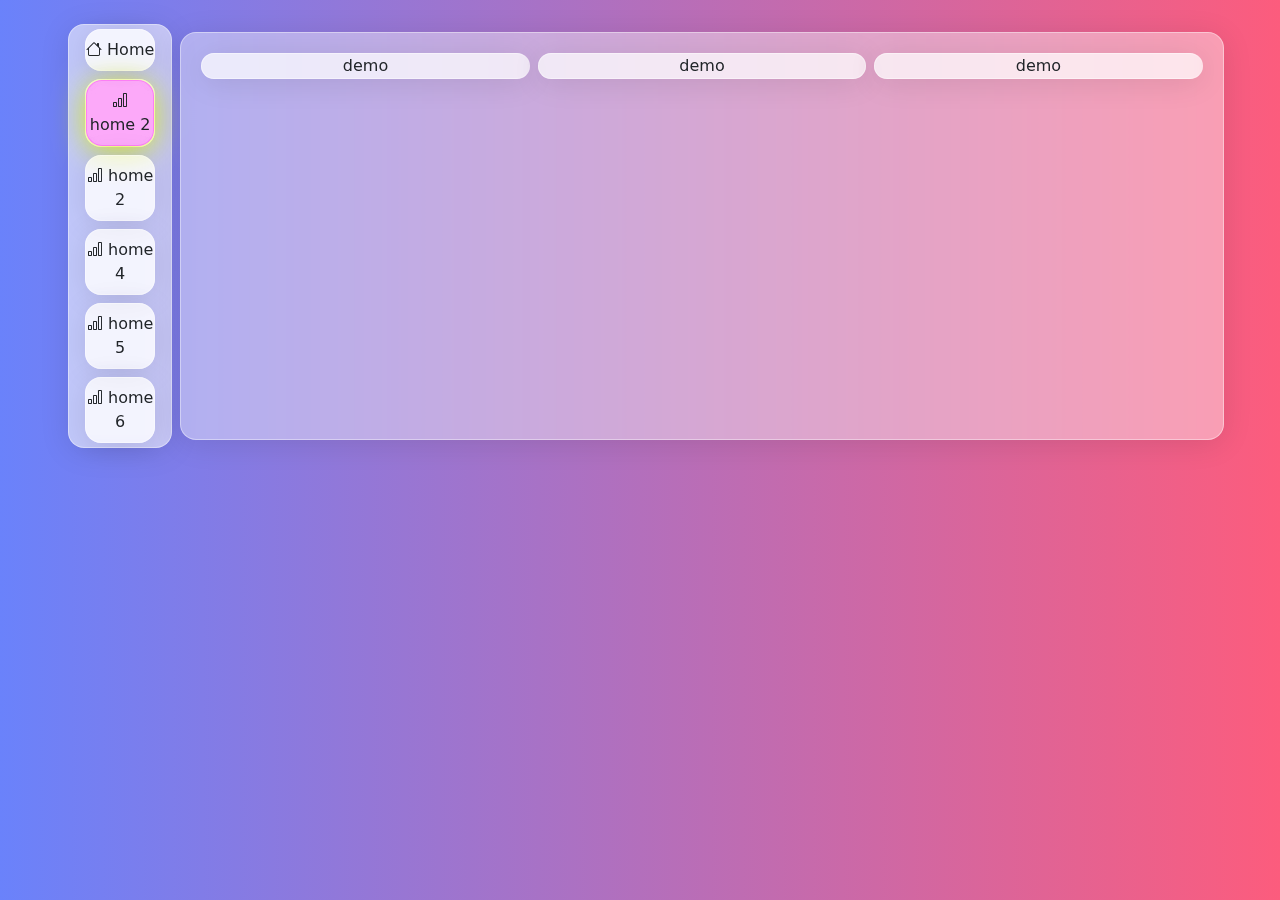
==== data.html @ 5419cb65 "data html file add" ====
<!DOCTYPE html>
<html lang="en">

<head>
    <meta charset="UTF-8">
    <meta name="viewport" content="width=device-width, initial-scale=1.0">
    <title>Viral Admin Dashboard</title>
    <link rel="stylesheet" href="css/bootstrap.min.css">

    <link rel="stylesheet" href="css/glass.css">
</head>

<body>


    <div class="container-fluid ">
        <div class="row p-2 mt-3 ms-auto" align="center">
            <div class="col-1 ms-5 viral-card-1 ">
                
                <ul class="navbar-nav me-auto mb-2 mb-lg-0 text-center">
                    <li class="nav-item viral-card-1 m-1">
                        <a class="nav-link "  href="index.html">  <i class="bi bi-house"></i>   Home</a>
                    </li>
                    <li class="nav-item viral-card-1 m-1">
                      <a class="nav-link active" href="data.html">  <i class="bi bi-bar-chart"></i>  home 2</a>
                    </li>
                    <li class="nav-item viral-card-1 m-1">
                        <a class="nav-link" href="#">  <i class="bi bi-bar-chart"></i>  home 2</a>
                      </li>
                      <li class="nav-item viral-card-1 m-1">
                        <a class="nav-link" href="#">  <i class="bi bi-bar-chart"></i>  home 4</a>
                      </li>
                      <li class="nav-item viral-card-1 m-1">
                        <a class="nav-link" href="#">  <i class="bi bi-bar-chart"></i>  home 5</a>
                      </li>
                      <li class="nav-item viral-card-1 m-1">
                        <a class="nav-link" href="#">  <i class="bi bi-bar-chart"></i>  home 6</a>
                      </li>
                    
                    
                   
                </ul>
            </div>
            <div class="col-10 m-2 viral-card">
                
                <div class="row m-1 mt-3">
                   <div class="col m-1 viral-card-1">demo</div>
                   <div class="col m-1 viral-card-1">demo</div>
                   <div class="col m-1 viral-card-1">demo</div>
                </div>
                
            </div>
        </div>
    </div>

    <script src="js/bootstrap.bundle.min.js"></script>
</body>

</html>
---- css/glass.css ----
@import url("https://cdn.jsdelivr.net/npm/bootstrap-icons@1.10.5/font/bootstrap-icons.css");
body{
    background: #FC5C7D;  /* fallback for old browsers */
    background: -webkit-linear-gradient(to right, #6A82FB, #FC5C7D);  /* Chrome 10-25, Safari 5.1-6 */
    background: linear-gradient(to right, #6A82FB, #FC5C7D); /* W3C, IE 10+/ Edge, Firefox 16+, Chrome 26+, Opera 12+, Safari 7+ */
    
}
.nav-item:hover{
 
background: rgba(255, 29, 240, 0.37);
border-radius: 16px;
box-shadow: 0 4px 30px rgba(231, 255, 10, 0.861);
backdrop-filter: blur(5px);
-webkit-backdrop-filter: blur(5px);
border: 1px solid rgba(255, 29, 240, 0.3);
}
.active{
    background: rgba(255, 29, 240, 0.37);
border-radius: 16px;
box-shadow: 0 4px 30px rgba(231, 255, 10, 0.861);
backdrop-filter: blur(5px);
-webkit-backdrop-filter: blur(5px);
border: 1px solid rgba(255, 29, 240, 0.3);
}
.viral-card-1{
   
background: rgba(255, 255, 255, 0.56);
border-radius: 16px;
box-shadow: 0 4px 30px rgba(0, 0, 0, 0.1);
backdrop-filter: blur(6px);
-webkit-backdrop-filter: blur(6px);
border: 1px solid rgba(255, 255, 255, 0.4);
}
.viral-card{
background: rgba(255, 255, 255, 0.4);
border-radius: 16px;
box-shadow: 0 4px 30px rgba(0, 0, 0, 0.1);
backdrop-filter: blur(6px);
-webkit-backdrop-filter: blur(6px);
border: 1px solid rgba(255, 255, 255, 0.4);
}
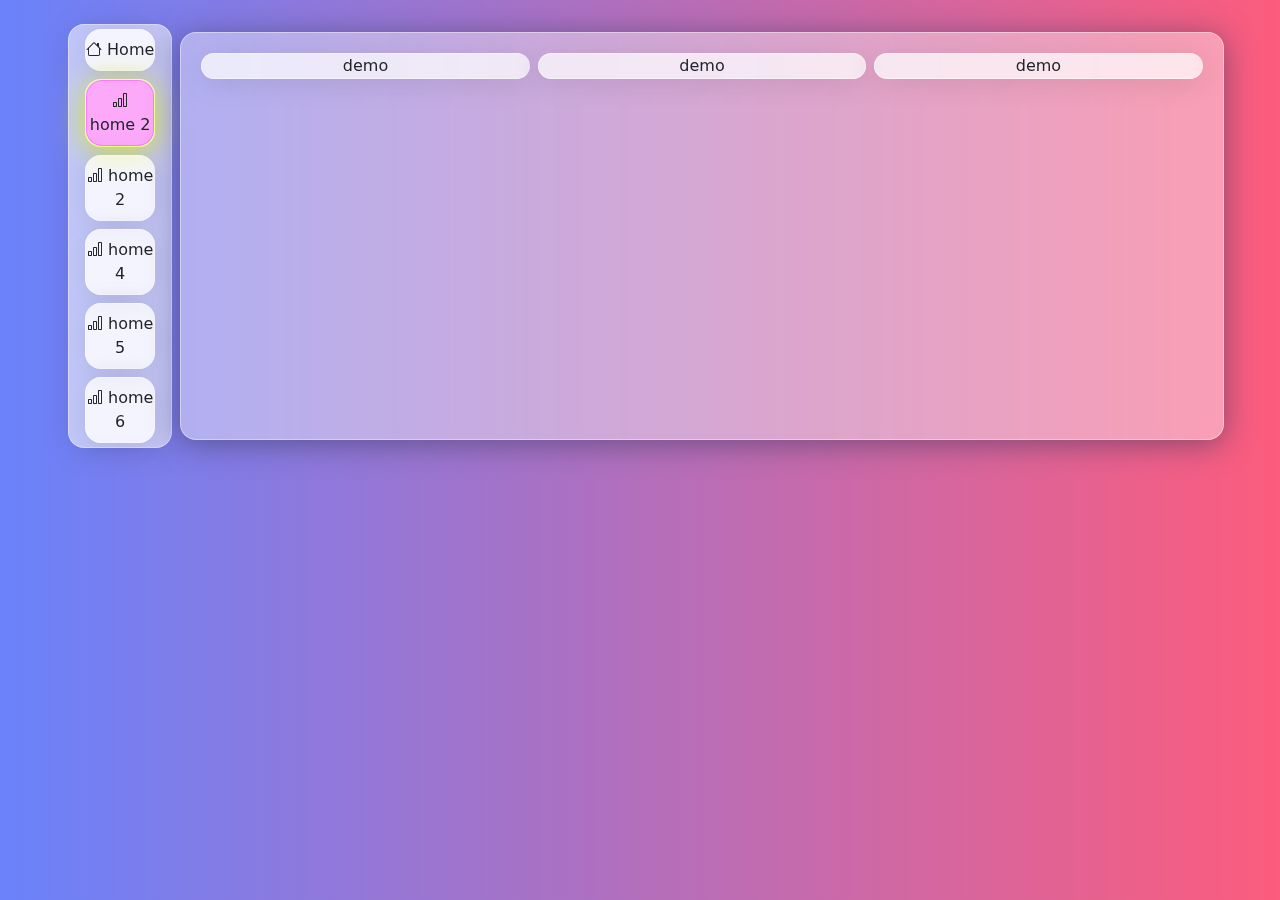
==== commit 48094d79: "data update" ====
--- a/data.html
+++ b/data.html
@@ -41,8 +41,7 @@
                    
                 </ul>
             </div>
-            <div class="col-10 m-2 viral-card">
-                
+            <div class="col-10 m-2 viral-card">                
                 <div class="row m-1 mt-3">
                    <div class="col m-1 viral-card-1">demo</div>
                    <div class="col m-1 viral-card-1">demo</div>
--- a/css/glass.css
+++ b/css/glass.css
@@ -34,7 +34,7 @@
 .viral-card{
 background: rgba(255, 255, 255, 0.4);
 border-radius: 16px;
-box-shadow: 0 4px 30px rgba(0, 0, 0, 0.1);
+box-shadow: 0 4px 30px rgba(52, 54, 91, 0.563);
 backdrop-filter: blur(6px);
 -webkit-backdrop-filter: blur(6px);
 border: 1px solid rgba(255, 255, 255, 0.4);
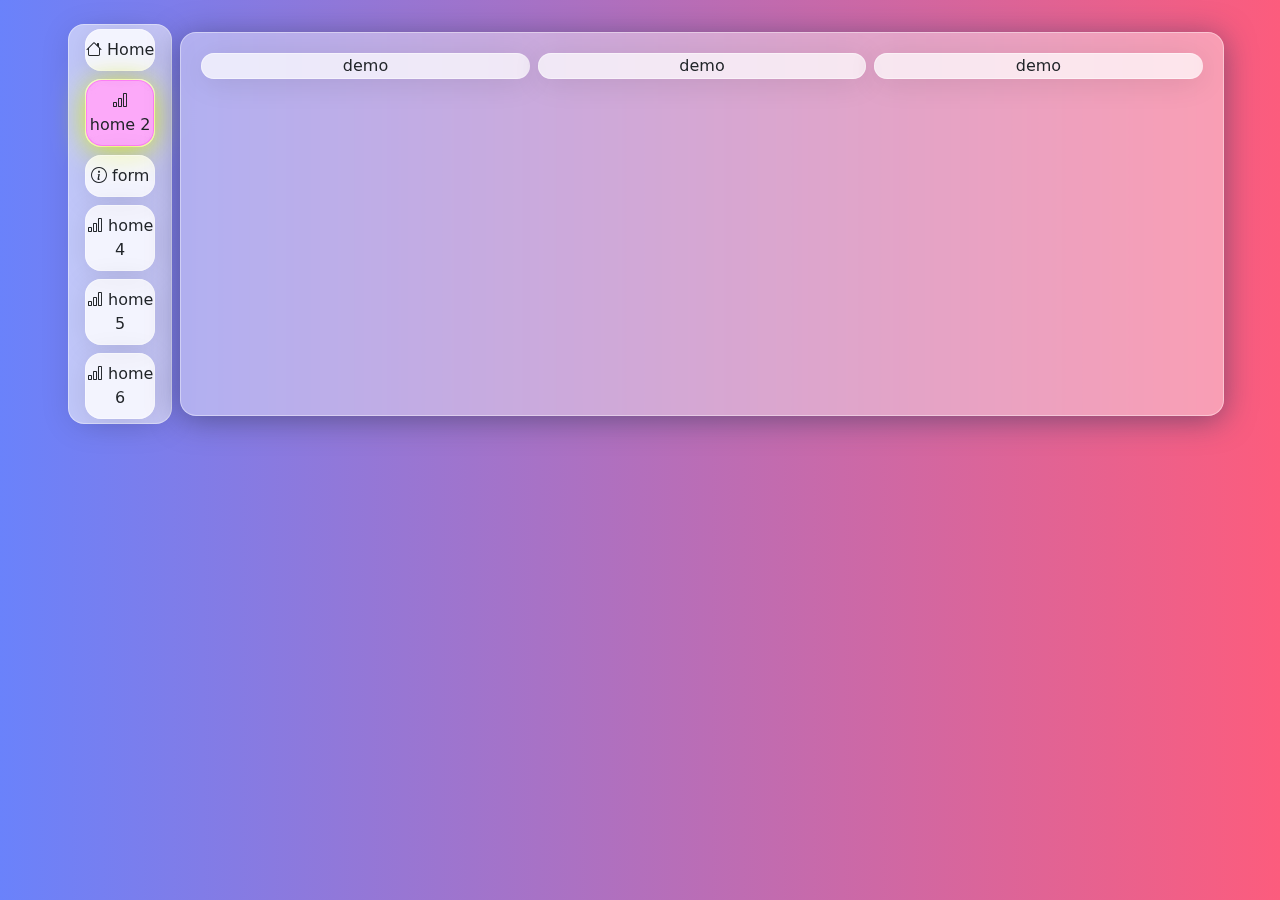
==== commit ce367ed6: "form page add" ====
--- a/data.html
+++ b/data.html
@@ -2,57 +2,57 @@
 <html lang="en">
 
 <head>
-    <meta charset="UTF-8">
-    <meta name="viewport" content="width=device-width, initial-scale=1.0">
-    <title>Viral Admin Dashboard</title>
-    <link rel="stylesheet" href="css/bootstrap.min.css">
+  <meta charset="UTF-8">
+  <meta name="viewport" content="width=device-width, initial-scale=1.0">
+  <title>Viral Admin Dashboard</title>
+  <link rel="stylesheet" href="css/bootstrap.min.css">
 
-    <link rel="stylesheet" href="css/glass.css">
+  <link rel="stylesheet" href="css/glass.css">
 </head>
 
 <body>
 
 
-    <div class="container-fluid ">
-        <div class="row p-2 mt-3 ms-auto" align="center">
-            <div class="col-1 ms-5 viral-card-1 ">
-                
-                <ul class="navbar-nav me-auto mb-2 mb-lg-0 text-center">
-                    <li class="nav-item viral-card-1 m-1">
-                        <a class="nav-link "  href="index.html">  <i class="bi bi-house"></i>   Home</a>
-                    </li>
-                    <li class="nav-item viral-card-1 m-1">
-                      <a class="nav-link active" href="data.html">  <i class="bi bi-bar-chart"></i>  home 2</a>
-                    </li>
-                    <li class="nav-item viral-card-1 m-1">
-                        <a class="nav-link" href="#">  <i class="bi bi-bar-chart"></i>  home 2</a>
-                      </li>
-                      <li class="nav-item viral-card-1 m-1">
-                        <a class="nav-link" href="#">  <i class="bi bi-bar-chart"></i>  home 4</a>
-                      </li>
-                      <li class="nav-item viral-card-1 m-1">
-                        <a class="nav-link" href="#">  <i class="bi bi-bar-chart"></i>  home 5</a>
-                      </li>
-                      <li class="nav-item viral-card-1 m-1">
-                        <a class="nav-link" href="#">  <i class="bi bi-bar-chart"></i>  home 6</a>
-                      </li>
-                    
-                    
-                   
-                </ul>
-            </div>
-            <div class="col-10 m-2 viral-card">                
-                <div class="row m-1 mt-3">
-                   <div class="col m-1 viral-card-1">demo</div>
-                   <div class="col m-1 viral-card-1">demo</div>
-                   <div class="col m-1 viral-card-1">demo</div>
-                </div>
-                
-            </div>
+  <div class="container-fluid ">
+    <div class="row p-2 mt-3 ms-auto" align="center">
+      <div class="col-1 ms-5 viral-card-1 ">
+
+        <ul class="navbar-nav me-auto mb-2 mb-lg-0 text-center">
+          <li class="nav-item viral-card-1 m-1">
+            <a class="nav-link " href="index.html"> <i class="bi bi-house"></i> Home</a>
+          </li>
+          <li class="nav-item viral-card-1 m-1">
+            <a class="nav-link active" href="data.html"> <i class="bi bi-bar-chart"></i> home 2</a>
+          </li>
+          <li class="nav-item viral-card-1 m-1">
+            <a class="nav-link" href="form.html"> <i class="bi bi-info-circle"></i> form</a>
+          </li>
+          <li class="nav-item viral-card-1 m-1">
+            <a class="nav-link" href="#"> <i class="bi bi-bar-chart"></i> home 4</a>
+          </li>
+          <li class="nav-item viral-card-1 m-1">
+            <a class="nav-link" href="#"> <i class="bi bi-bar-chart"></i> home 5</a>
+          </li>
+          <li class="nav-item viral-card-1 m-1">
+            <a class="nav-link" href="#"> <i class="bi bi-bar-chart"></i> home 6</a>
+          </li>
+
+
+
+        </ul>
+      </div>
+      <div class="col-10 m-2 viral-card">
+        <div class="row m-1 mt-3">
+          <div class="col m-1 viral-card-1">demo</div>
+          <div class="col m-1 viral-card-1">demo</div>
+          <div class="col m-1 viral-card-1">demo</div>
         </div>
+
+      </div>
     </div>
+  </div>
 
-    <script src="js/bootstrap.bundle.min.js"></script>
+  <script src="js/bootstrap.bundle.min.js"></script>
 </body>
 
 </html>--- a/css/glass.css
+++ b/css/glass.css
@@ -1,41 +1,69 @@
 @import url("https://cdn.jsdelivr.net/npm/bootstrap-icons@1.10.5/font/bootstrap-icons.css");
-body{
-    background: #FC5C7D;  /* fallback for old browsers */
-    background: -webkit-linear-gradient(to right, #6A82FB, #FC5C7D);  /* Chrome 10-25, Safari 5.1-6 */
-    background: linear-gradient(to right, #6A82FB, #FC5C7D); /* W3C, IE 10+/ Edge, Firefox 16+, Chrome 26+, Opera 12+, Safari 7+ */
-    
+
+body {
+    background: #FC5C7D;
+    /* fallback for old browsers */
+    background: -webkit-linear-gradient(to right, #6A82FB, #FC5C7D);
+    /* Chrome 10-25, Safari 5.1-6 */
+    background: linear-gradient(to right, #6A82FB, #FC5C7D);
+    /* W3C, IE 10+/ Edge, Firefox 16+, Chrome 26+, Opera 12+, Safari 7+ */
+
 }
-.nav-item:hover{
- 
-background: rgba(255, 29, 240, 0.37);
-border-radius: 16px;
-box-shadow: 0 4px 30px rgba(231, 255, 10, 0.861);
-backdrop-filter: blur(5px);
--webkit-backdrop-filter: blur(5px);
-border: 1px solid rgba(255, 29, 240, 0.3);
+
+.nav-item:hover {
+
+    background: rgba(255, 29, 240, 0.37);
+    border-radius: 16px;
+    box-shadow: 0 4px 30px rgba(231, 255, 10, 0.861);
+    backdrop-filter: blur(5px);
+    -webkit-backdrop-filter: blur(5px);
+    border: 1px solid rgba(255, 29, 240, 0.3);
 }
-.active{
+
+.active {
     background: rgba(255, 29, 240, 0.37);
-border-radius: 16px;
-box-shadow: 0 4px 30px rgba(231, 255, 10, 0.861);
-backdrop-filter: blur(5px);
--webkit-backdrop-filter: blur(5px);
-border: 1px solid rgba(255, 29, 240, 0.3);
+    border-radius: 16px;
+    box-shadow: 0 4px 30px rgba(231, 255, 10, 0.861);
+    backdrop-filter: blur(5px);
+    -webkit-backdrop-filter: blur(5px);
+    border: 1px solid rgba(255, 29, 240, 0.3);
 }
-.viral-card-1{
-   
-background: rgba(255, 255, 255, 0.56);
-border-radius: 16px;
-box-shadow: 0 4px 30px rgba(0, 0, 0, 0.1);
-backdrop-filter: blur(6px);
--webkit-backdrop-filter: blur(6px);
-border: 1px solid rgba(255, 255, 255, 0.4);
+
+.viral-card-3 {
+
+    background: rgba(255, 52, 201, 0.36);
+    border-radius: 16px;
+    box-shadow: 0 4px 30px rgba(0, 0, 0, 0.457);
+    backdrop-filter: blur(5.9px);
+    -webkit-backdrop-filter: blur(5.9px);
+    border: 1px solid rgba(255, 52, 201, 0.67);
 }
-.viral-card{
-background: rgba(255, 255, 255, 0.4);
-border-radius: 16px;
-box-shadow: 0 4px 30px rgba(52, 54, 91, 0.563);
-backdrop-filter: blur(6px);
--webkit-backdrop-filter: blur(6px);
-border: 1px solid rgba(255, 255, 255, 0.4);
+
+.viral-card-2 {
+
+    background: rgba(176, 255, 6, 0.875);
+    border-radius: 16px;
+    box-shadow: 0 4px 30px rgba(0, 0, 0, 0.1);
+    backdrop-filter: blur(5.9px);
+    -webkit-backdrop-filter: blur(5.9px);
+    border: 1px solid rgba(138, 123, 255, 0.3);
+}
+
+.viral-card-1 {
+
+    background: rgba(255, 255, 255, 0.56);
+    border-radius: 16px;
+    box-shadow: 0 4px 30px rgba(0, 0, 0, 0.1);
+    backdrop-filter: blur(6px);
+    -webkit-backdrop-filter: blur(6px);
+    border: 1px solid rgba(255, 255, 255, 0.4);
+}
+
+.viral-card {
+    background: rgba(255, 255, 255, 0.4);
+    border-radius: 16px;
+    box-shadow: 0 4px 30px rgba(52, 54, 91, 0.563);
+    backdrop-filter: blur(6px);
+    -webkit-backdrop-filter: blur(6px);
+    border: 1px solid rgba(255, 255, 255, 0.4);
 }